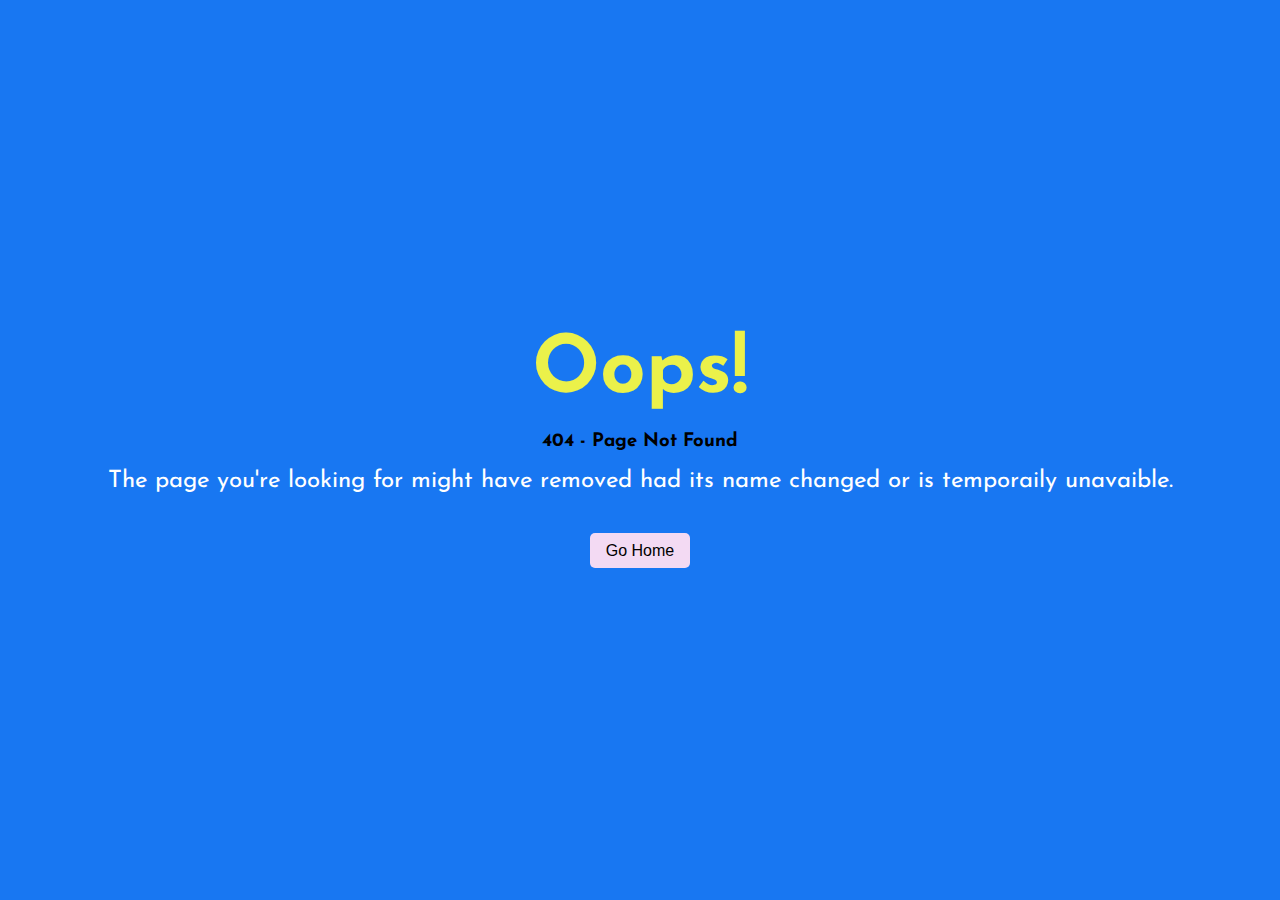
==== page-error.html @ 2d5a8446 "Create page-error.html" ====
<!--i'ts just an prank page-->
<!DOCTYPE html>
<html lang="en">
<head>
    <meta charset="UTF-8">
    <meta name="viewport" content="width=device-width, initial-scale=1.0">
    <link rel="stylesheet" href="style.css">
    <style>
        body {
            margin: 0;
            padding: 0;
            height: 100vh;
            display: flex;
            justify-content: center;
            align-items: center;        
            color: black;
            background-color: #1877F2;
    
        }
    </style>
    <title>404 Page Not Found</title>
</head>
<body>
    <div class="page-error">
        <h1>Oops!</h1>
        <h3><blink>404 - Page Not Found</blink></h3>
        <p class="error-text">The page you're looking for might have removed had its name changed or is temporaily unavaible.</p>
        <a href="index.html"> 
        <button class="home-button">Go Home</button>
        </a>
    </div>
    
</body>
</html>
---- style.css ----
@import url('https://fonts.googleapis.com/css2?family=Josefin+Sans&family=Roboto+Mono&display=swap');

/*universal*/
* {
    box-sizing: border-box;
}
/*body*/
body {
    margin: 0;
    padding: 0;
    font-family: 'Josefin Sans', sans-serif;
    
}   
/*header*/
header .logo {
    width: 450px;
    margin-left: 30px;
    margin-top: 0px;
}
.home-link {
    color: rgb(0, 200, 255);
}
header a {
    text-decoration: none;
    color: black;
    margin-right: 20px;
    margin-top: 25px;
    transition-duration: 1s;
}
header a:hover{
    text-decoration: underline 2px;
    text-underline-offset: 0.2em;
    text-decoration-color: red;
    color: limegreen;
}

/* 
header .conatiner {
    position: fixed;
    display: flex;
    position: relative;
    border: 1px solid black;
}
*/

#main-header {
    background-color: white;
    color: #fff;
    padding: 10px;
    text-align: center;
    position: fixed;
    width: 100%;
    top: 0;
    z-index: 1000;
    margin-top: 40px;
    display: flex;
    justify-content: space-between;
    border: 1px solid black;
}  
/*
.conatiner {
   1 display: flex;
    height: 90px;
    justify-content: space-between;
    border: 1px solid black;
}
*/
nav {
    margin-top: 35px;
}


.main-top {
    background-color: rgb(14, 204, 218);
    color: white;
    display: flex;
    height: 45px;
}
.symbol {
    height: 38px;
}
.phone {
    display: flex;
}
.phone p {
    font-size: 15px;
    margin-left: 4px;
}
.mail {
    display: flex;
    margin-left: 35px;
}
.mail p {
    font-size: 15px;
    margin-left: 4px;
}



/* DROP-DOWN */
.dropdown-admin {main {
    margin: 0;
}
    position: relative;
    display: inline-block;
}
.droplink {
    color: black;
    padding: 16px;
    font-size: 16px;
    border: none;
}
.dropdown-content-admin {
    display: none;
    position: absolute;
    background-color: white;
    min-width: 200px;
    box-shadow: 0px 8px 16px 0px rgba(0,0,0,0.2);
    z-index: 1;
}
.dropdown-content-admin a {
    color: black;
    padding: 12px 16px;
    text-decoration: none;
    display: block;
}
.dropdown-content-admin a:hover {
    background-color: rgb(18, 229, 244);
    color: white;
    
}
.dropdown-admin:hover .dropdown-content-admin{
    display: block;
    width: 280px;
   
}
.dropdown-admin:hover .droplink {
    color: rgb(0, 217, 255);
  
}


/* New dropdown styles */
.dropdown-academic {
    position: relative;
    display: inline-block;
}

.dropdown-content-academic {
    display: none;
    position: absolute;
    background-color: white;
    min-width: 200px;
    box-shadow: 0px 8px 16px 0px rgba(0, 0, 0, 0.2);
    z-index: 1;
}

.dropdown-content-academic a {
    color: black;
    padding: 12px 16px;
    text-decoration: none;
    display: block;
}

.dropdown-content-academic a:hover {
    background-color: rgb(18, 229, 244);
    color: white;
}

.dropdown-academic:hover .dropdown-content-academic {
    display: block;
    width: 290px;
}

.dropdown-academic:hover .droplink {
    color: rgb(0, 217, 255);
}

/*academic*/
.dropdown-student-life {
    position: relative;
    display: inline-block;
}

.dropdown-content-student-life {
    display: none;
    position: absolute;
    background-color: white;
    min-width: 200px;
    box-shadow: 0px 8px 16px 0px rgba(0, 0, 0, 0.2);
    z-index: 1;
}

.dropdown-content-student-life a {
    color: black;
    padding: 12px 16px;
    text-decoration: none;
    display: block;
}

.dropdown-content-student-life a:hover {
    background-color: rgb(18, 229, 244);
    color: white;
}

.dropdown-student-life:hover .dropdown-content-student-life{
    display: block;
    width: 290px;
}

.dropdown-student-life:hover .droplink {
    color: rgb(0, 217, 255);
}



/* IMAGE ALBUM */
.mySlides {
    display: none
}
section img {
    vertical-align: middle;
}
.slideshow-container {
    width: 100%;
    margin: auto;
    position: relative;
  }
  
  /* Next & previous buttons */
  .prev, .next {
    cursor: pointer;
    position: absolute;
    top: 50%;
    width: auto;
    padding: 16px;
    margin-top: -22px;
    color: white;
    font-weight: bold;
    font-size: 18px;
    transition: 0.6s ease;
    border-radius: 0 3px 3px 0;
    user-select: none;
  }
  
  /* Position the "next button" to the right */
  .next {
    right: 0;
    border-radius: 3px 0 0 3px;
  }
  
  /* On hover, add a black background color with a little bit see-through */
  .prev:hover, .next:hover {
    background-color: rgba(0,0,0,0.8);
  }
  
  /* Caption text */
  .text {
    color: #f2f2f2;
    font-size: 15px;
    padding: 8px 12px;
    position: absolute;
    bottom: 8px;
    width: 100%;
    text-align: center;
  }
  
  /* Number text (1/3 etc) */
  .numbertext {
    color: #f2f2f2;
    font-size: 12px;
    padding: 8px 12px;
    position: absolute;
    top: 0;
  }
  
  /* The dots/bullets/indicators */
  .dot {
    cursor: pointer;
    height: 15px;
    width: 15px;
    margin: 0 2px;
    background-color: #bbb;
    border-radius: 50%;
    display: inline-block;
    transition: background-color 0.6s ease;
  }
  
  .active, .dot:hover {
    background-color: #717171;
  }
  
  /* Fading animation */
  .fade {
    animation-name: fade;
    animation-duration: 1.5s;
  }
  
  @keyframes fade {
    from {opacity: .4} 
    to {opacity: 1}
  }
  
  /* On smaller screens, decrease text size */
  @media only screen and (max-width: 300px) {
    .prev, .next,.text {font-size: 11px}
  }

/*main*/
/*college data*/
.cdpgcont {
    display: flex;
}
.about-clg {
      
    width: 600px;
    margin-left: 30px;
    margin-top: 30px;
}
.about-clg h1 {
    color: rgb(240, 61, 61);
    width: 600px;
    font-size: 28px;
}
.about-clg p {
    color: rgb(43, 134, 239);
    font-size: 18px;
}




.notice-brd {
    border: 3px solid rgb(68, 209, 241);
    width: 500px;
    margin-top: 30px; 
    margin-left: 80px; 
    transition-duration: 1s;  
}

.notice-brd h2 {
    color:  rgb(240, 61, 61);
    margin-left: 15px;
}

.notices a {
    text-decoration: none;
    font-size: large;
    color: rgb(140, 0, 255);
    transition-duration: 0.15s;
}    
.notices a:hover{
    color: red;
}





.arrow-box {
        position: relative;
        width: 1250px; /* Increased width */
        height: 100px; /* Decreased height */
        background-color: rgb(0, 195, 255);
        margin: 50px auto;
        text-align: center;
        line-height: 100px;
}
.arrow-box p {
    font-size: 25px;
    font-weight: bold;
}
.arrow-down {
      position: absolute;
      bottom: -20px; /* Adjusted distance of the arrow from the bottom */
      left: 50%;
      transform: translateX(-50%);
      width: 0;
      height: 0;
      border-left: 20px solid transparent;
      border-right: 20px solid transparent;
      border-top: 20px solid rgb(0, 195, 255);
} 


/*about down!*/
.clgdata-one {
    display: flex;
    height: 110px;
}

/*one */
.one {
    width: 400px;
    height: 85px;
    margin-left: 20px;
    margin-right: 20px;
    margin-bottom: 0px;
}
.one h1 {
    margin-top: 1px;
    font-size: 20px;
}
.one p {
    margin-top: 3px;
}
/*two*/
.two {
    width: 400px;
    height: 140px;
    margin-left: 20px;
    margin-right: 20px;
    margin-top: 0px;
    margin-bottom: 0px;
}
.two h1 {
    margin-top: 1px;
    font-size: 20px;
}
.two p {
    margin-top: 3px;
}
/* three */
.three {
    width: 400px;
    height: 85px;
    margin-left: 20px;
    margin-right: 20px;
    margin-bottom: 0px;

}
.three h1 {
    margin-top: 1px;
    font-size: 20px;
}
.three p {
    margin-top: 3px;
}
/* first coloumn ended */

/*secound coloumn begin*/

.clgdata-two {
    display: flex;
    height: 110px;
}

/*four item*/
.four {
    width: 400px;
    height: 85px;
    margin-left: 20px;
    margin-right: 20px;
}
.four h1 {
    margin-top: 1px;
    font-size: 20px;
}
.four p {
    margin-top: 3px;
}
/*five item */
.five {
    width: 400px;
    height: 140px;
    margin-left: 20px;
    margin-right: 20px;
    margin-top: 0px;
    margin-bottom: 0px;
}
.five h1 {
    margin-top: 1px;
    font-size: 20px;
}
.five p {
    margin-top: 3px;
}
/*six item*/
.six {
    width: 400px;
    height: 85px;
    margin-left: 20px;
    margin-right: 20px;
    margin-bottom: 0px;

}
.six h1 {
    margin-top: 1px;
    font-size: 20px;
}
.six p {
    margin-top: 3px;
}
/*secound coloumn ended*/

/*Third row begins*/

.clgdata-three {
    display: flex;
    height: 110px;
   
}

/*seven item*/
.seven {
    width: 400px;
    height: 85px;
    margin-left: 20px;
    margin-right: 20px;
    margin-bottom: 0px;
}
.seven h1 {
    margin-top: 1px;
    font-size: 20px;
}
.seven p {
    margin-top: 3px;
}
/*eight item */
.eight {
    width: 400px;
    height: 140px;
    margin-left: 20px;
    margin-right: 20px;
    margin-top: 0px;
    margin-bottom: 0px;
}
.eight h1 {
    margin-top: 1px;
    font-size: 20px;
}
.eight p {
    margin-top: 3px;
}
/*nine item*/
.nine {
    width: 400px;
    height: 85px;
    margin-left: 20px;
    margin-right: 20px;
    margin-bottom: 0px;

}
.nine h1 {
    margin-top: 1px;
    font-size: 20px;
}
.nine p {
    margin-top: 3px;
}
/*clg alg */
.clg-alg {
    display: flex;
    margin-top: 20px;
    margin-left: 10px;
    color: rgb(247, 247, 241);
    background-color: #0093E9;
    background-image: linear-gradient(160deg, #0093E9 30%, #4180e7 100%);

}
.mission {
    width: 600px;
    margin-left: 5px;
    
}
.mission h2 {
    margin-left: 200px;
}
.mission p {
    margin-left: 10px;
}

.vision {
    width: 600px;
    padding-left: 30px;
}
.vision h2 {
    margin-left: 200px;
}
/* footer */
.footer-bar {
    display: flex;
    background-color: #262626;
    height: 210px;
    padding: 10px 10px;
}
.clg-adress {
    color: white;
    width: 350px;
    font-family: Arial, Helvetica, sans-serif;
}
.important-links {
    color: white;
    margin-left: 250px;
}
.important-links a {
    display: flex;
    text-decoration: none;
    color: white;
    font-family: Arial, Helvetica, sans-serif;
    transition-duration: 0.11s;
}
.important-links a:hover {
    color: rgb(62, 62, 218);
}
.copyright {
    background-color: #0093E9;
    height: 60px;
   
}
.cr-text {
    color: white;
    text-align: center;
    padding-top: 3px;
     
}
.cprsy {
    height: 18px;
    margin-top: 0px;
    
}
.page-error {
    text-align: center;
}
.page-error h1 {
    font-size: 5em;
    margin: 0;
    font-weight: bold;
    margin-bottom: 20px;
    color: rgb(235, 241, 74);
}
.page-error p {
    font-size: 1.5em;
    margin: 0;
    color: white;
    margin-bottom: 40px;
}

@keyframes blinkText {
    0%, 50%, 100% {
      opacity: 1;
      color: red; 
    }
    2.5% {
      color: orange;
    }
    5% {
      color: yellow;
    }
    7.5% {
      color: greenyellow;
    }
    10% {
      color: lime;
    }
    12.5% {
      color: springgreen;
    }
    15% {
      color: aqua;
    }
    17.5% {
      color: rgb(92, 185, 216);
    }
    20% {
      color: rgb(30, 255, 64);
    }
    22.5% {
      color: rgb(25, 255, 33);
    }
    25% {
      color: rgb(208, 0, 255);
    }
    27.5% {
      color: rgb(215, 180, 42);
    }
    30% {
      color: rgb(0, 205, 154);
    }
    32.5% {
      color: rgb(223, 20, 209);
    }
    35% {
      color: rgb(240, 80, 162);
    }
    37.5% {
      color: rgb(91, 235, 243);
    }
    40% {
      color: rgb(97, 234, 255);
    }
    42.5% {
      color: rgb(20, 107, 220);
    }
    45% {
      color: rgb(173, 34, 178);
    }
    47.5% {
      color: rgb(236, 72, 239);
    }
    50% {
      color: rgba(0, 255, 72, 0.792);
    }

  }
   
.error-text {
    animation: blinkText 20s infinite;
    font-size: 20px;
}

@keyframes blink {
    0%, 100% {
        opacity: 1;
    }
    50% {
        opacity: 0;
    }
}

.page-error h3  {
    animation: blink 1s infinite;
}
.home-button{
     background-color: rgb(243, 218, 243);
     border: none;
     height: 35px;
     width: 100px;
     border-radius: 5px;
     font-size: 16px;
     transition-duration: 1s;
}
.home-button:hover {
    background: radial-gradient(circle,rgb(31, 248, 31),rgb(236, 236, 131));
    font-weight: bold;
}
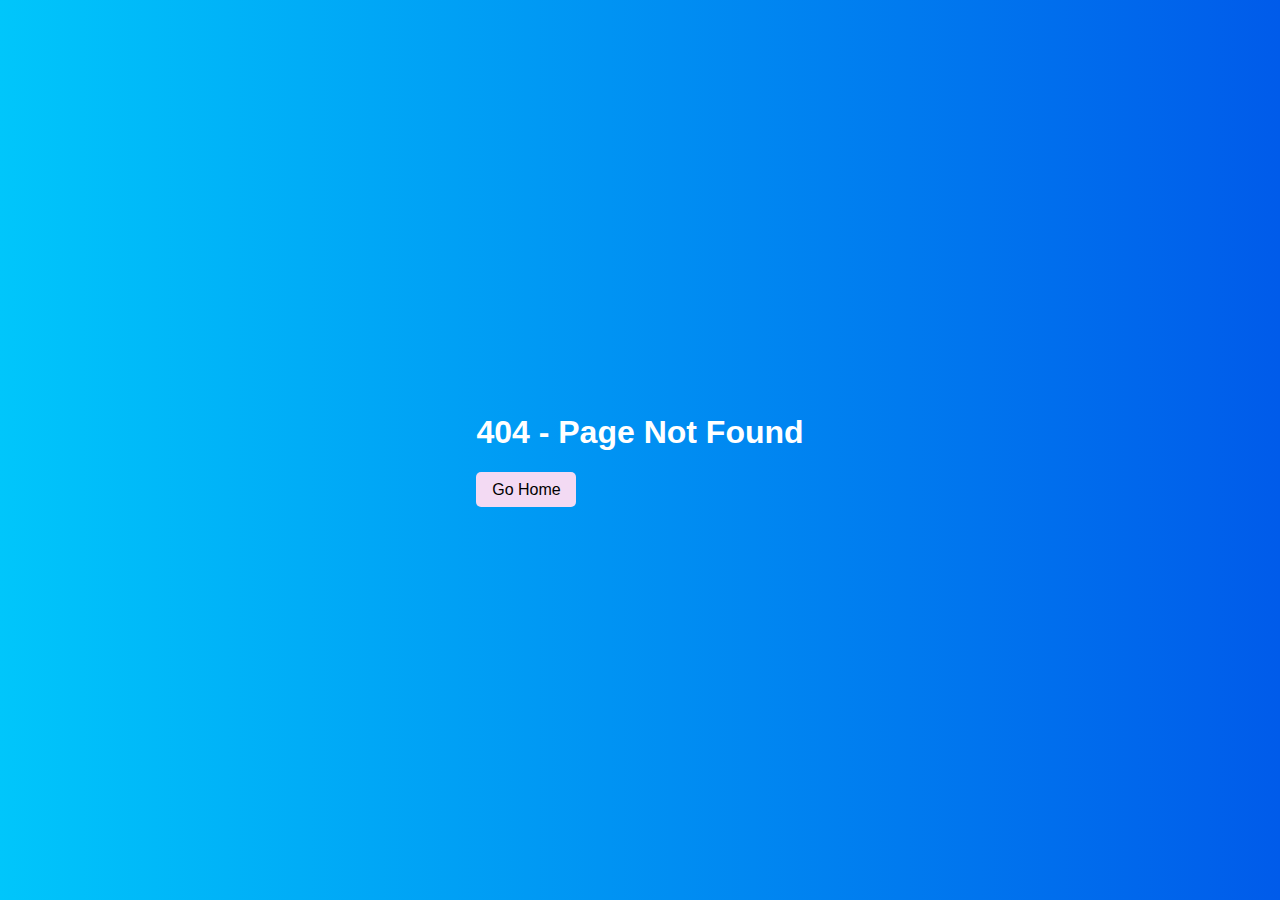
==== commit 604df49b: "Update page-error.html" ====
--- a/page-error.html
+++ b/page-error.html
@@ -1,34 +1,46 @@
-<!--i'ts just an prank page-->
 <!DOCTYPE html>
 <html lang="en">
 <head>
-    <meta charset="UTF-8">
-    <meta name="viewport" content="width=device-width, initial-scale=1.0">
-    <link rel="stylesheet" href="style.css">
-    <style>
-        body {
-            margin: 0;
-            padding: 0;
-            height: 100vh;
-            display: flex;
-            justify-content: center;
-            align-items: center;        
-            color: black;
-            background-color: #1877F2;
-    
-        }
-    </style>
-    <title>404 Page Not Found</title>
+  <meta charset="UTF-8">
+  <meta name="viewport" content="width=device-width, initial-scale=1.0">
+  <link rel="stylesheet" href="style.css">
+  <script src="js/script.js"></script>
+  <title>404 - Page Not Found</title>
 </head>
+<style>
+    body {
+  margin: 0;
+  padding: 0;
+  display: flex;
+  align-items: center;
+  justify-content: center;
+  height: 100vh;
+  background: linear-gradient(to right, #00c6fb, #005bea);
+  font-family: 'Arial', sans-serif;
+  color: white;
+}
+
+body {
+  margin: 0;
+  padding: 0;
+  display: flex;
+  align-items: center;
+  justify-content: center;
+  height: 100vh;
+  background: linear-gradient(to right, #00c6fb, #005bea);
+  font-family: 'Arial', sans-serif;
+  color: #fff;
+}
+</style>
 <body>
-    <div class="page-error">
-        <h1>Oops!</h1>
-        <h3><blink>404 - Page Not Found</blink></h3>
-        <p class="error-text">The page you're looking for might have removed had its name changed or is temporaily unavaible.</p>
-        <a href="index.html"> 
-        <button class="home-button">Go Home</button>
-        </a>
+  <div class="error-container">
+    <h1 class="blink">404 - Page Not Found</h1>
+    <p id="description"></p>
+    <div class="info-container">
+      <p id="ip-address"></p>
+      <p id="browser-details"></p>
+      <button class="home-button">Go Home</button>
     </div>
-    
+  </div>
 </body>
 </html>
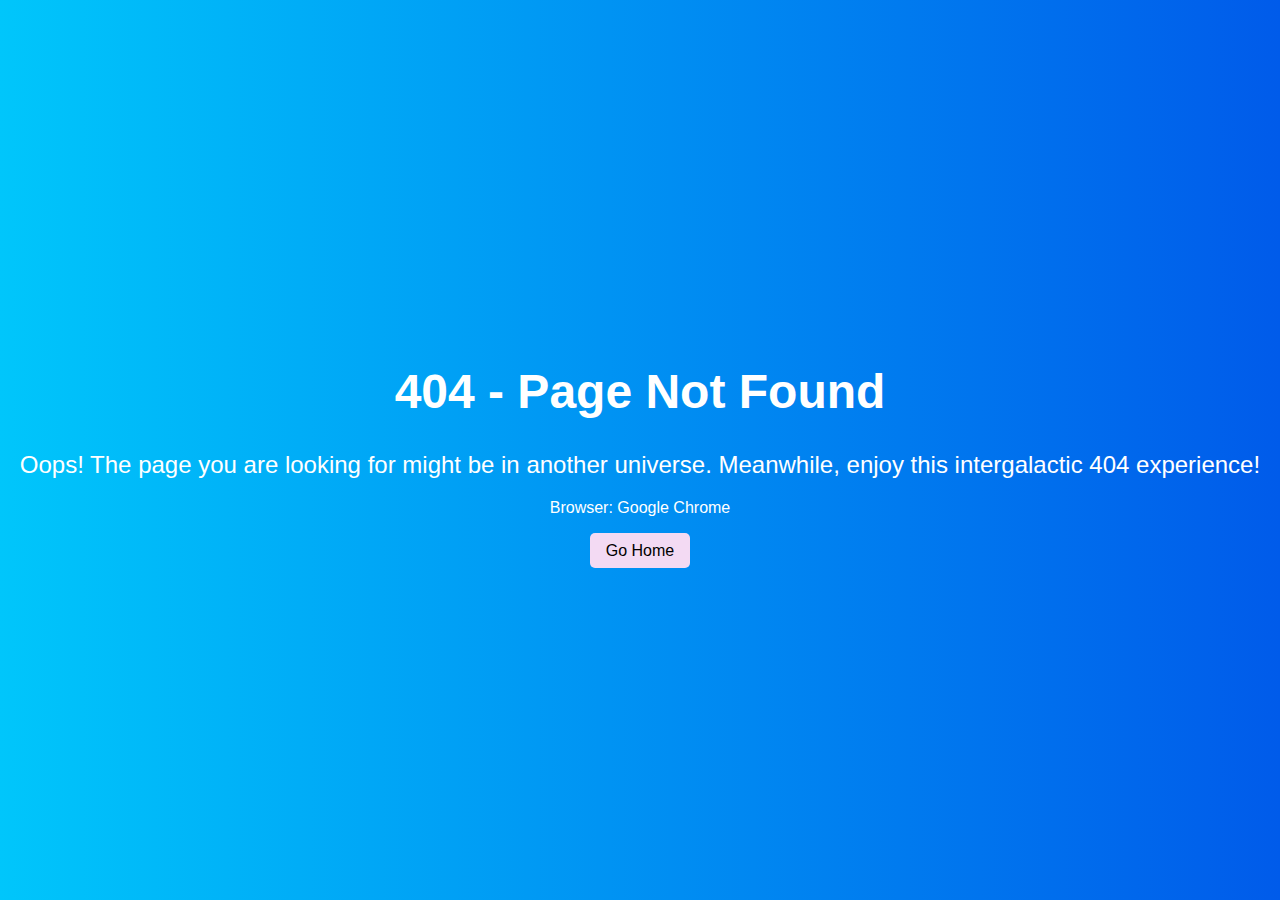
==== commit 63d5dac2: "Update page-error.html" ====
--- a/page-error.html
+++ b/page-error.html
@@ -39,7 +39,9 @@
     <div class="info-container">
       <p id="ip-address"></p>
       <p id="browser-details"></p>
+      <a href="index.html">
       <button class="home-button">Go Home</button>
+      </a>
     </div>
   </div>
 </body>
--- a/style.css
+++ b/style.css
@@ -619,108 +619,54 @@
     margin-top: 0px;
     
 }
-.page-error {
+
+.error-container {
     text-align: center;
 }
-.page-error h1 {
-    font-size: 5em;
-    margin: 0;
-    font-weight: bold;
-    margin-bottom: 20px;
-    color: rgb(235, 241, 74);
-}
-.page-error p {
-    font-size: 1.5em;
-    margin: 0;
-    color: white;
-    margin-bottom: 40px;
-}
-
-@keyframes blinkText {
-    0%, 50%, 100% {
+
+.error-container h1 {
+    font-size: 3em;
+      
+}
+.error-container .blink {
+    animation: blink 1s infinite;
+}
+
+@keyframes blink {
+    0%, 100% {
       opacity: 1;
-      color: red; 
-    }
-    2.5% {
-      color: orange;
-    }
-    5% {
-      color: yellow;
-    }
-    7.5% {
-      color: greenyellow;
-    }
-    10% {
-      color: lime;
-    }
-    12.5% {
-      color: springgreen;
-    }
-    15% {
-      color: aqua;
-    }
-    17.5% {
-      color: rgb(92, 185, 216);
-    }
-    20% {
-      color: rgb(30, 255, 64);
-    }
-    22.5% {
-      color: rgb(25, 255, 33);
-    }
-    25% {
-      color: rgb(208, 0, 255);
-    }
-    27.5% {
-      color: rgb(215, 180, 42);
-    }
-    30% {
-      color: rgb(0, 205, 154);
-    }
-    32.5% {
-      color: rgb(223, 20, 209);
-    }
-    35% {
-      color: rgb(240, 80, 162);
-    }
-    37.5% {
-      color: rgb(91, 235, 243);
-    }
-    40% {
-      color: rgb(97, 234, 255);
-    }
-    42.5% {
-      color: rgb(20, 107, 220);
-    }
-    45% {
-      color: rgb(173, 34, 178);
-    }
-    47.5% {
-      color: rgb(236, 72, 239);
     }
     50% {
-      color: rgba(0, 255, 72, 0.792);
+      opacity: 0;
     }
-
-  }
-   
-.error-text {
-    animation: blinkText 20s infinite;
-    font-size: 20px;
-}
-
-@keyframes blink {
+  }
+  
+  #description {
+    font-size: 1.5em;
+    animation: changeColor 2s infinite;
+    margin-bottom: 20px;
+  }
+@keyframes changeColor {
     0%, 100% {
-        opacity: 1;
+      color: #ff6384;
     }
-    50% {
-        opacity: 0;
+    10%, 30%, 50%, 70%, 90% {
+      color: #ffa07a;
     }
-}
-
-.page-error h3  {
-    animation: blink 1s infinite;
-}
+    20%, 40%, 60%, 80% {
+      color: #ffd700;
+    }
+  }
+  
+.info-container {
+    margin-top: 20px;
+  }
+  
+#ip-address, #browser-details {
+    font-size: 1em;
+  }
+  
+
 .home-button{
      background-color: rgb(243, 218, 243);
      border: none;
